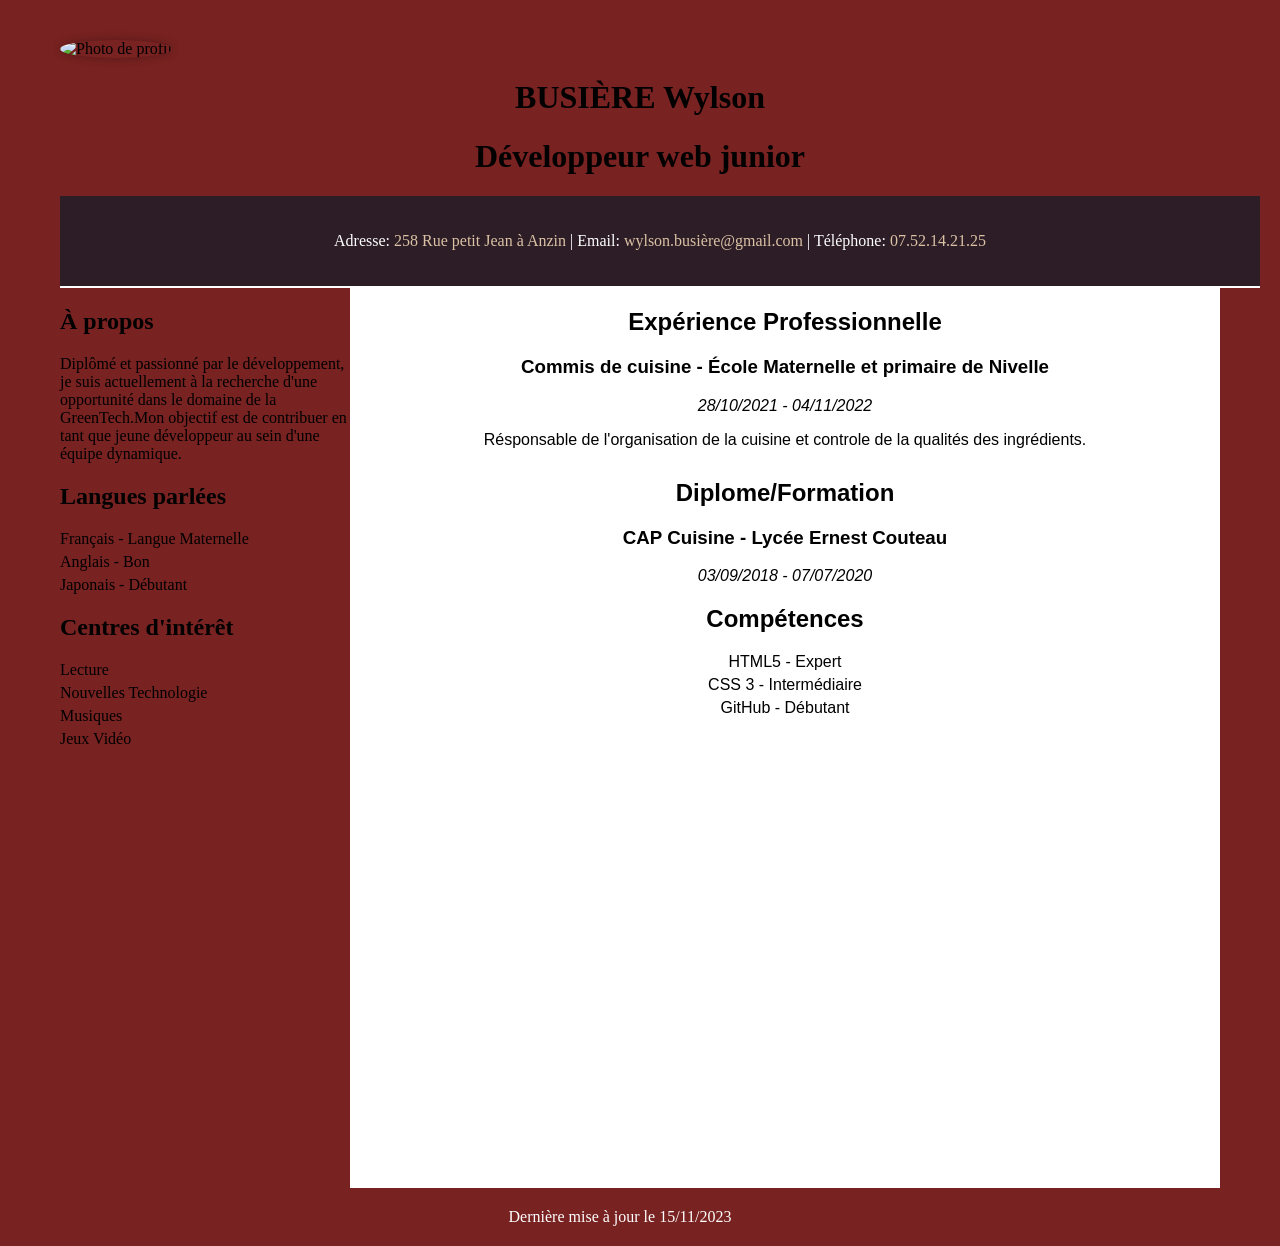
==== index.html @ 5865ea13 "Modif CV Ajout de tout" ====
<!DOCTYPE html>
<html lang="fr">
<head>
    <meta charset="UTF-8">
    <meta name="viewport" content="width=device-width, initial-scale=1.0">
    <title>Busière Wylson CV</title>
    <link rel="stylesheet" href="css2.css">
    <link rel="stylesheet" href="https://fonts.google.com/specimen/Lato">
    <img src="c:\Users\wylso\Downloads\IMG_20230410_161429.jpg" alt="Photo de profil" class="profile-picture">
    <h1>BUSIÈRE Wylson</h1>
    <h1>Développeur web junior</h1>

</head>

<body>
    
    <header>
        <p>Adresse: <a href="https://www.google.com/maps?q=Votre+Adresse">258 Rue petit Jean à Anzin </a> | Email: <a href="mailto:wylson.busière@gmail.com">wylson.busière@gmail.com</a> | Téléphone: <a href="tel:07.52.14.21.25">07.52.14.21.25</a></p>  
    </header>
    <section>
        <h2>Expérience Professionnelle</h2>

        <div class="experience">
            <h3>Commis de cuisine - École Maternelle et primaire de Nivelle</h3>
            <p><em>28/10/2021 - 04/11/2022</em></p>
            <ul>
                <li>Résponsable de l'organisation de la cuisine et controle de la qualités des ingrédients.</li>
            </ul>
        </div>

        <h2>Diplome/Formation</h2>

        <div>
            <h3>CAP Cuisine - Lycée Ernest Couteau</h3>
            <p><em>03/09/2018 - 07/07/2020</em></p>
        </div>

        <h2>Compétences</h2>
        <ul>
            <li>HTML5 - Expert</li>
            <li>CSS 3 - Intermédiaire</li>
            <li>GitHub - Débutant</li>
        </ul>

        </section>
            <h2>À propos</h2>
            <p>Diplômé et passionné par le développement, je suis actuellement à la recherche d'une opportunité dans le domaine de la GreenTech.Mon objectif est de contribuer en tant que jeune développeur au sein d'une équipe dynamique.</p>
    
            <h2>Langues parlées</h2>
            <ul>
                <li>Français - Langue Maternelle</li>
                <li>Anglais - Bon</li>
                <li>Japonais - Débutant</li>
            </ul>
    
            <h2>Centres d'intérêt</h2>
            <ul>
                <li>Lecture</li>
                <li>Nouvelles Technologie</li>
                <li>Musiques</li>
                <li>Jeux Vidéo</li>
            </ul>

</body>

  <footer>
        Dernière mise à jour le 15/11/2023
  </footer>
</html>
---- css2.css ----
section {
    font-family: 'Raleway', sans-serif;
    min-height: 100vh;
    width: 75%;
    background-color: white;
}
section {
    text-align: center;
    float: right;
}
body {
    max-width: 1160px; 
    margin: 0 auto; 
    padding: 20px;
}
body {
    background-color: #782221;
}
head {
    font-family: 'Raleway', sans-serif;
    margin: 0;
    padding: 0;
    display: flex;
    flex-direction: column;
    align-items: center;
    justify-content: center;
    background-color: #782221;
}
h1 {
    text-align: center;
}
header {
    text-align: center;
    padding: 20px;
    background-color: #2c1d27;
    color: #fff;
    border-bottom: 2px solid #fff;
    width: 100%;
}
header h1 {
    margin: 0;
    font-family: 'Lato', sans-serif;
}
h2, h3 {
    font-weight: bold;
}
ul {
    list-style-type: disc; 
    padding-left: 20px;
}

.experience {
    margin-bottom: 30px;
}

ul {
    list-style-type: none;
    padding: 0;
}

ul li {
    margin-bottom: 5px;
}

a {
    color: #dbc2a4;
    text-decoration: none;
}

a:hover {
    text-decoration: underline;
}


.profile-picture {
    border-radius: 50%;
    box-shadow: 0 0 10px rgba(0, 0, 0, 0.3);
    margin-top: 20px; 
    width: 100px; 
    height: 100px;
    object-fit: cover;
    align-items: center;
    justify-content: center;
    right: 50%;
}


footer {
    text-align: center;
    float: right;
    padding: 20px;
    width: 100%;
    background-color: #782221;
    color: #fff;
}
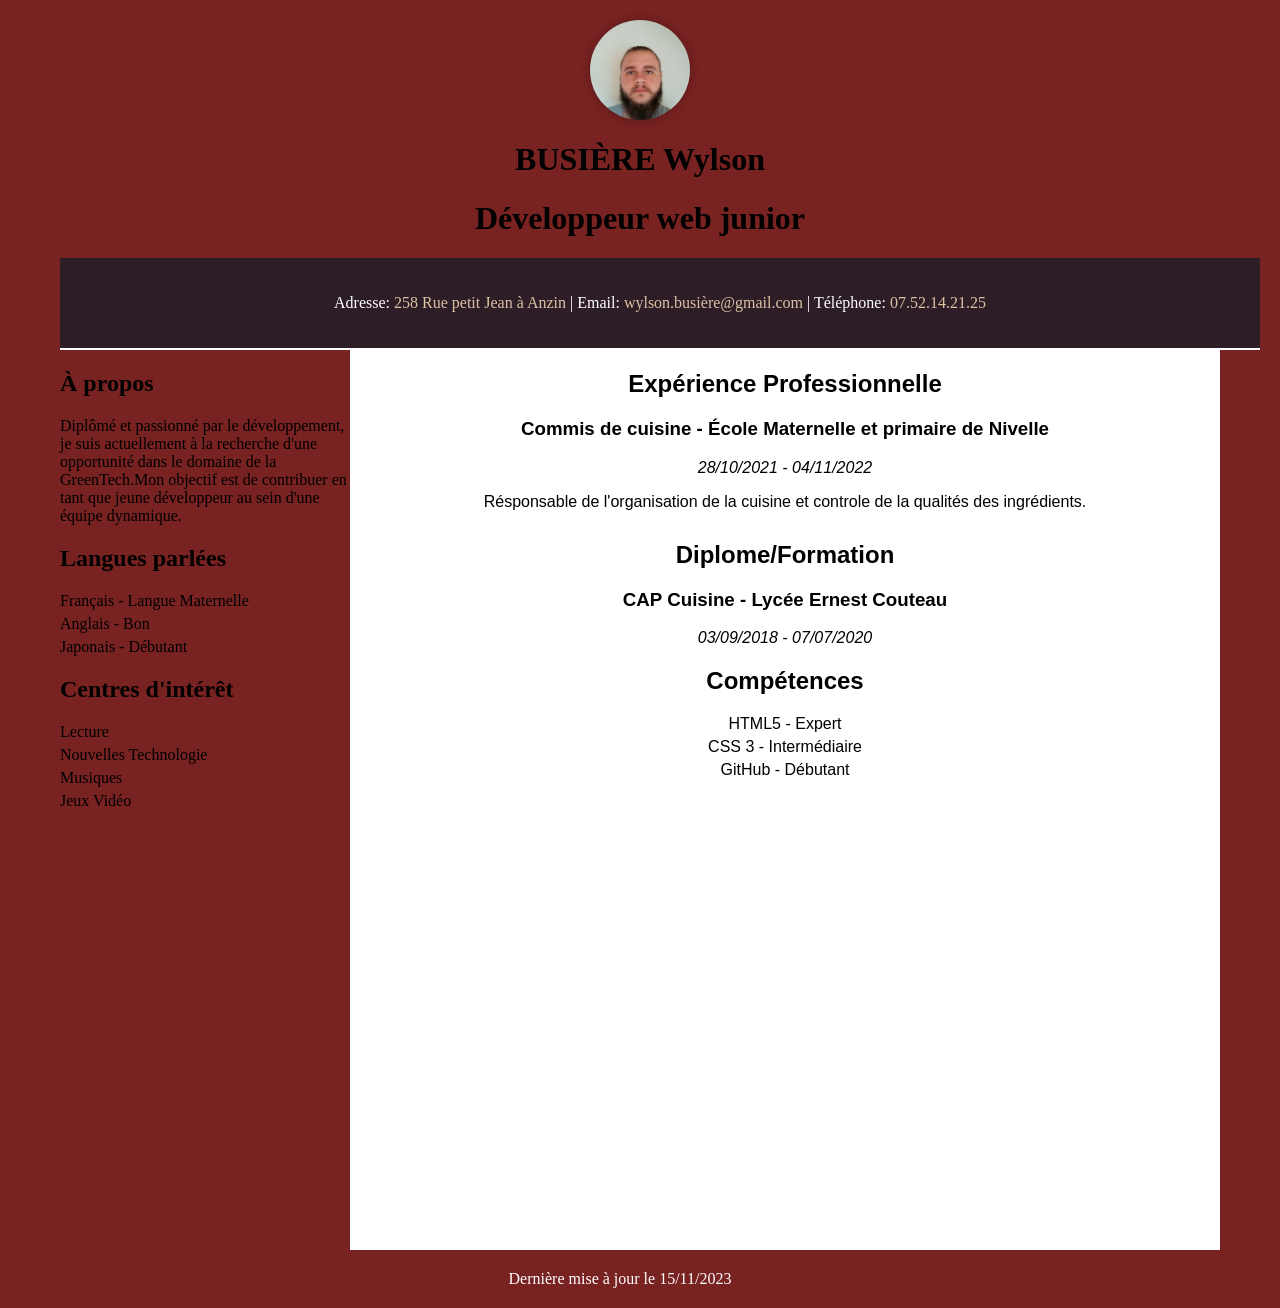
==== commit 9cde6076: "modif photo" ====
--- a/index.html
+++ b/index.html
@@ -4,9 +4,9 @@
     <meta charset="UTF-8">
     <meta name="viewport" content="width=device-width, initial-scale=1.0">
     <title>Busière Wylson CV</title>
-    <link rel="stylesheet" href="css2.css">
+    <link rel="stylesheet" href="Style.css">
     <link rel="stylesheet" href="https://fonts.google.com/specimen/Lato">
-    <img src="c:\Users\wylso\Downloads\IMG_20230410_161429.jpg" alt="Photo de profil" class="profile-picture">
+    <img src="Photo Cv.jpg" alt="Photo de profil" class="profile-picture">
     <h1>BUSIÈRE Wylson</h1>
     <h1>Développeur web junior</h1>
 
--- a/Style.css
+++ b/Style.css
@@ -0,0 +1,94 @@
+section {
+    font-family: 'Raleway', sans-serif;
+    min-height: 100vh;
+    width: 75%;
+    background-color: white;
+}
+section {
+    text-align: center;
+    float: right;
+}
+body {
+    max-width: 1160px; 
+    margin: 0 auto; 
+    padding: 20px;
+}
+body {
+    background-color: #782221;
+}
+head {
+    font-family: 'Raleway', sans-serif;
+    margin: 0;
+    padding: 0;
+    display: flex;
+    flex-direction: column;
+    align-items: center;
+    justify-content: center;
+    background-color: #782221;
+}
+h1 {
+    text-align: center;
+}
+header {
+    text-align: center;
+    padding: 20px;
+    background-color: #2c1d27;
+    color: #fff;
+    border-bottom: 2px solid #fff;
+    width: 100%;
+}
+header h1 {
+    margin: 0;
+    font-family: 'Lato', sans-serif;
+}
+h2, h3 {
+    font-weight: bold;
+}
+ul {
+    list-style-type: disc; 
+    padding-left: 20px;
+}
+
+.experience {
+    margin-bottom: 30px;
+}
+
+ul {
+    list-style-type: none;
+    padding: 0;
+}
+
+ul li {
+    margin-bottom: 5px;
+}
+
+a {
+    color: #dbc2a4;
+    text-decoration: none;
+}
+
+a:hover {
+    text-decoration: underline;
+}
+
+
+.profile-picture {
+    border-radius: 50%;
+    box-shadow: 0 0 10px rgba(0, 0, 0, 0.3);
+    margin-top: 20px;
+    width: 100px;
+    height: 100px;
+    object-fit: cover;
+    margin: 0 auto;
+    display: block;
+}
+
+
+footer {
+    text-align: center;
+    float: right;
+    padding: 20px;
+    width: 100%;
+    background-color: #782221;
+    color: #fff;
+}
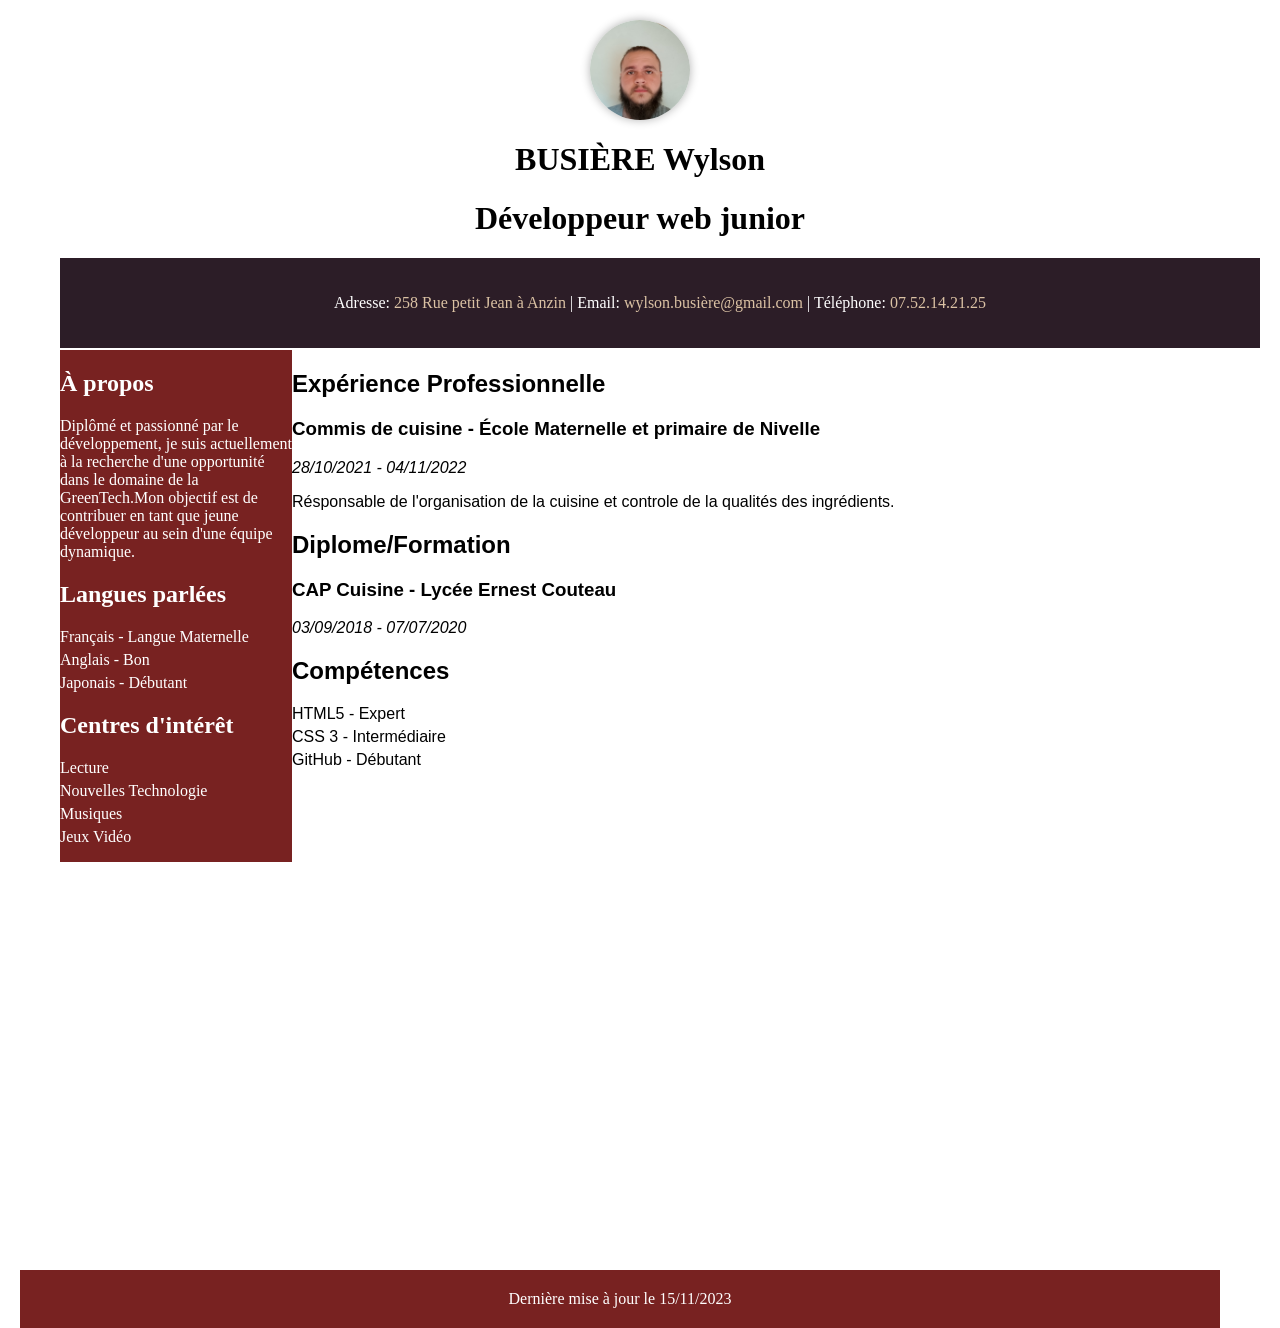
==== commit 79b38dcc: "maj avancé" ====
--- a/index.html
+++ b/index.html
@@ -17,6 +17,7 @@
     <header>
         <p>Adresse: <a href="https://www.google.com/maps?q=Votre+Adresse">258 Rue petit Jean à Anzin </a> | Email: <a href="mailto:wylson.busière@gmail.com">wylson.busière@gmail.com</a> | Téléphone: <a href="tel:07.52.14.21.25">07.52.14.21.25</a></p>  
     </header>
+    <div class="right">
     <section>
         <h2>Expérience Professionnelle</h2>
 
@@ -41,8 +42,10 @@
             <li>CSS 3 - Intermédiaire</li>
             <li>GitHub - Débutant</li>
         </ul>
+        </div>
 
         </section>
+        <div class="left">
             <h2>À propos</h2>
             <p>Diplômé et passionné par le développement, je suis actuellement à la recherche d'une opportunité dans le domaine de la GreenTech.Mon objectif est de contribuer en tant que jeune développeur au sein d'une équipe dynamique.</p>
     
@@ -60,6 +63,7 @@
                 <li>Musiques</li>
                 <li>Jeux Vidéo</li>
             </ul>
+        </div>
 
 </body>
 
--- a/Style.css
+++ b/Style.css
@@ -1,94 +1,89 @@
+head {
+  background-color: #782221;
+}
+
 section {
-    font-family: 'Raleway', sans-serif;
-    min-height: 100vh;
-    width: 75%;
-    background-color: white;
+  font-family: "Raleway", sans-serif;
+  min-height: 100vh;
+  width: 75%;
+  background-color: white;
 }
-section {
-    text-align: center;
-    float: right;
+
+body {
+  max-width: 1160px;
+  margin: 0 auto;
+  padding: 20px;
 }
-body {
-    max-width: 1160px; 
-    margin: 0 auto; 
-    padding: 20px;
-}
-body {
-    background-color: #782221;
-}
-head {
-    font-family: 'Raleway', sans-serif;
-    margin: 0;
-    padding: 0;
-    display: flex;
-    flex-direction: column;
-    align-items: center;
-    justify-content: center;
-    background-color: #782221;
-}
+
 h1 {
-    text-align: center;
+  text-align: center;
 }
 header {
-    text-align: center;
-    padding: 20px;
-    background-color: #2c1d27;
-    color: #fff;
-    border-bottom: 2px solid #fff;
-    width: 100%;
+  text-align: center;
+  padding: 20px;
+  background-color: #2c1d27;
+  color: #fff;
+  border-bottom: 2px solid #fff;
+  width: 100%;
 }
 header h1 {
-    margin: 0;
-    font-family: 'Lato', sans-serif;
+  margin: 0;
+  font-family: "Lato", sans-serif;
 }
-h2, h3 {
-    font-weight: bold;
+h2,
+h3 {
+  font-weight: bold;
 }
 ul {
-    list-style-type: disc; 
-    padding-left: 20px;
+  list-style-type: disc;
+  padding-left: 20px;
 }
 
-.experience {
-    margin-bottom: 30px;
+.right {
+  justify-content: flex-end;
+  float: right;
+  width: 80%;
 }
-
+.left {
+  float: left;
+  width: 20%;
+  background-color: #782221;
+  color: white;
+}
 ul {
-    list-style-type: none;
-    padding: 0;
+  list-style-type: none;
+  padding: 0;
 }
 
 ul li {
-    margin-bottom: 5px;
+  margin-bottom: 5px;
 }
 
 a {
-    color: #dbc2a4;
-    text-decoration: none;
+  color: #dbc2a4;
+  text-decoration: none;
 }
 
 a:hover {
-    text-decoration: underline;
+  text-decoration: underline;
 }
 
-
 .profile-picture {
-    border-radius: 50%;
-    box-shadow: 0 0 10px rgba(0, 0, 0, 0.3);
-    margin-top: 20px;
-    width: 100px;
-    height: 100px;
-    object-fit: cover;
-    margin: 0 auto;
-    display: block;
+  border-radius: 50%;
+  box-shadow: 0 0 10px rgba(0, 0, 0, 0.3);
+  margin-top: 20px;
+  width: 100px;
+  height: 100px;
+  object-fit: cover;
+  margin: 0 auto;
+  display: block;
 }
 
-
 footer {
-    text-align: center;
-    float: right;
-    padding: 20px;
-    width: 100%;
-    background-color: #782221;
-    color: #fff;
-}+  text-align: center;
+  float: right;
+  padding: 20px;
+  width: 100%;
+  background-color: #782221;
+  color: #fff;
+}
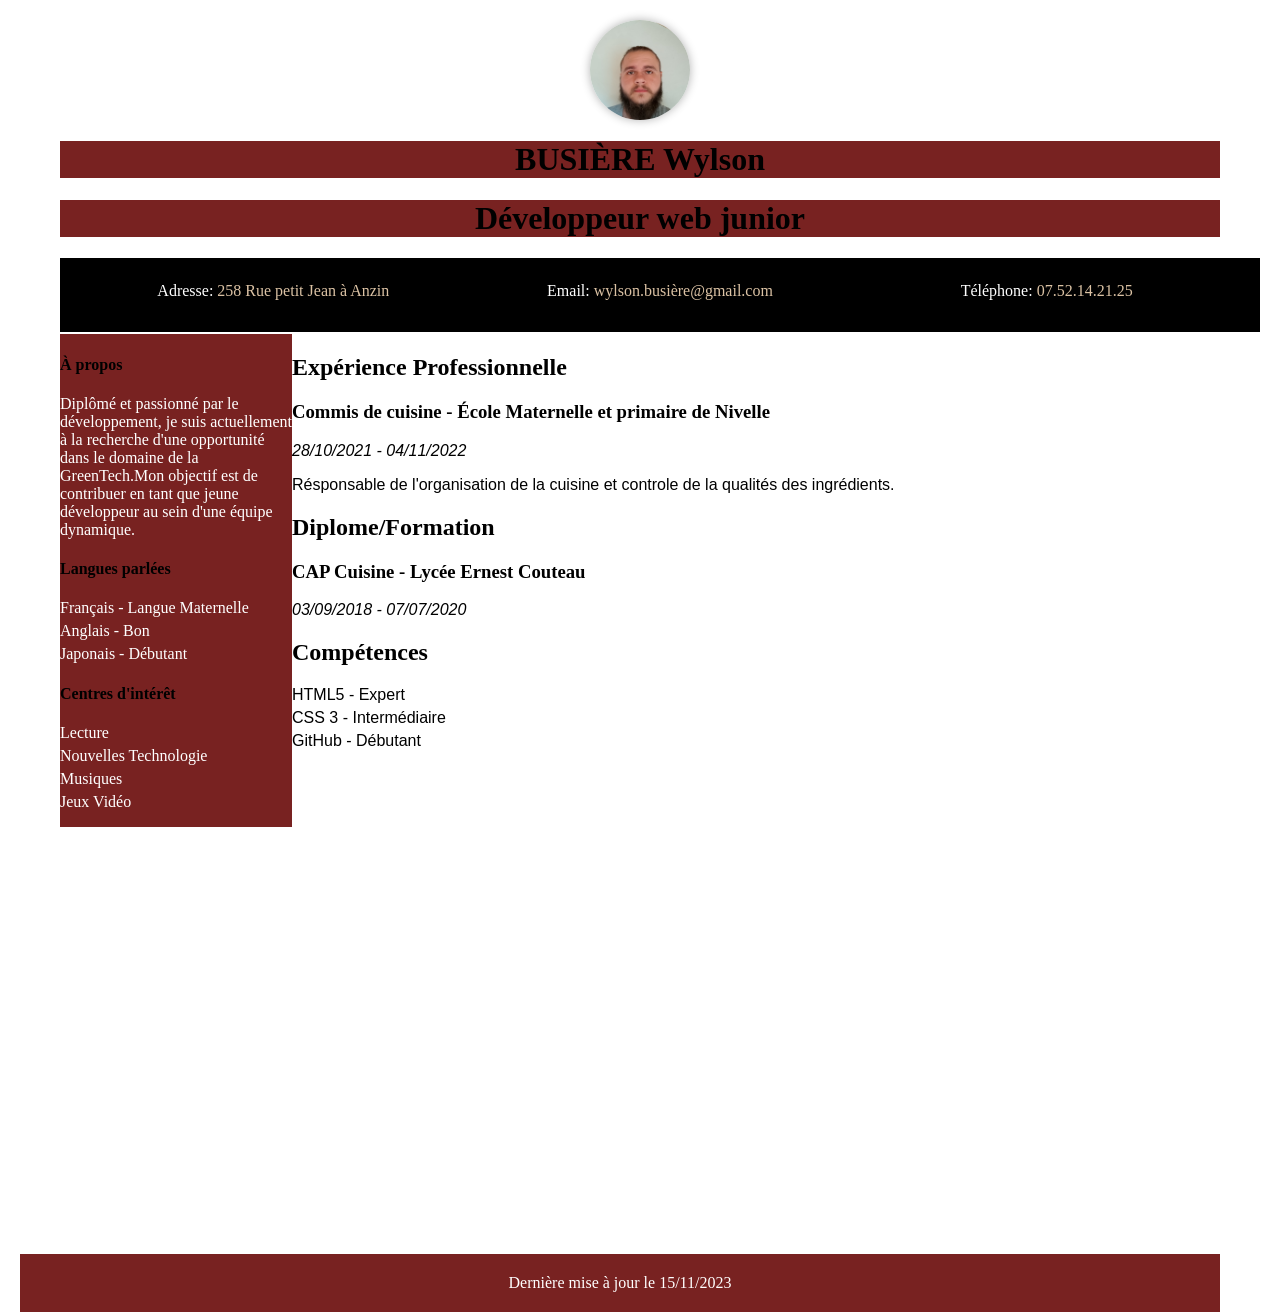
==== commit b0de62f8: "maj" ====
--- a/index.html
+++ b/index.html
@@ -15,7 +15,9 @@
 <body>
     
     <header>
-        <p>Adresse: <a href="https://www.google.com/maps?q=Votre+Adresse">258 Rue petit Jean à Anzin </a> | Email: <a href="mailto:wylson.busière@gmail.com">wylson.busière@gmail.com</a> | Téléphone: <a href="tel:07.52.14.21.25">07.52.14.21.25</a></p>  
+        <div class="container">
+            <p><div class="info">Adresse: <a href="https://www.google.com/maps?q=Votre+Adresse">258 Rue petit Jean à Anzin </a></div> <div class="info">Email: <a href="mailto:wylson.busière@gmail.com">wylson.busière@gmail.com</a></div> <div class="info">Téléphone: <a href="tel:07.52.14.21.25">07.52.14.21.25</a></div></p>
+        </div>  
     </header>
     <div class="right">
     <section>
@@ -46,17 +48,17 @@
 
         </section>
         <div class="left">
-            <h2>À propos</h2>
+            <h4>À propos</h4>
             <p>Diplômé et passionné par le développement, je suis actuellement à la recherche d'une opportunité dans le domaine de la GreenTech.Mon objectif est de contribuer en tant que jeune développeur au sein d'une équipe dynamique.</p>
     
-            <h2>Langues parlées</h2>
+            <h4>Langues parlées</h4>
             <ul>
                 <li>Français - Langue Maternelle</li>
                 <li>Anglais - Bon</li>
                 <li>Japonais - Débutant</li>
             </ul>
     
-            <h2>Centres d'intérêt</h2>
+            <h4>Centres d'intérêt</h4>
             <ul>
                 <li>Lecture</li>
                 <li>Nouvelles Technologie</li>
--- a/Style.css
+++ b/Style.css
@@ -8,7 +8,20 @@
   width: 75%;
   background-color: white;
 }
-
+.container {
+  margin: 2px 0 0 0;
+  border-radius: 10px;
+  background: black;
+  width: 1160px;
+  display: flex;
+  justify-content: space-between;
+}
+.info {
+  margin: 2px;
+  background: black;
+  height: 5px;
+  width: 1150px;
+}
 body {
   max-width: 1160px;
   margin: 0 auto;
@@ -17,11 +30,12 @@
 
 h1 {
   text-align: center;
+  background-color: #782221;
 }
 header {
   text-align: center;
   padding: 20px;
-  background-color: #2c1d27;
+  background-color: black;
   color: #fff;
   border-bottom: 2px solid #fff;
   width: 100%;
@@ -31,9 +45,14 @@
   font-family: "Lato", sans-serif;
 }
 h2,
-h3 {
-  font-weight: bold;
+h3,
+h4 {
+  font-family: "Lato";
 }
+h4 {
+  color: black;
+}
+
 ul {
   list-style-type: disc;
   padding-left: 20px;
